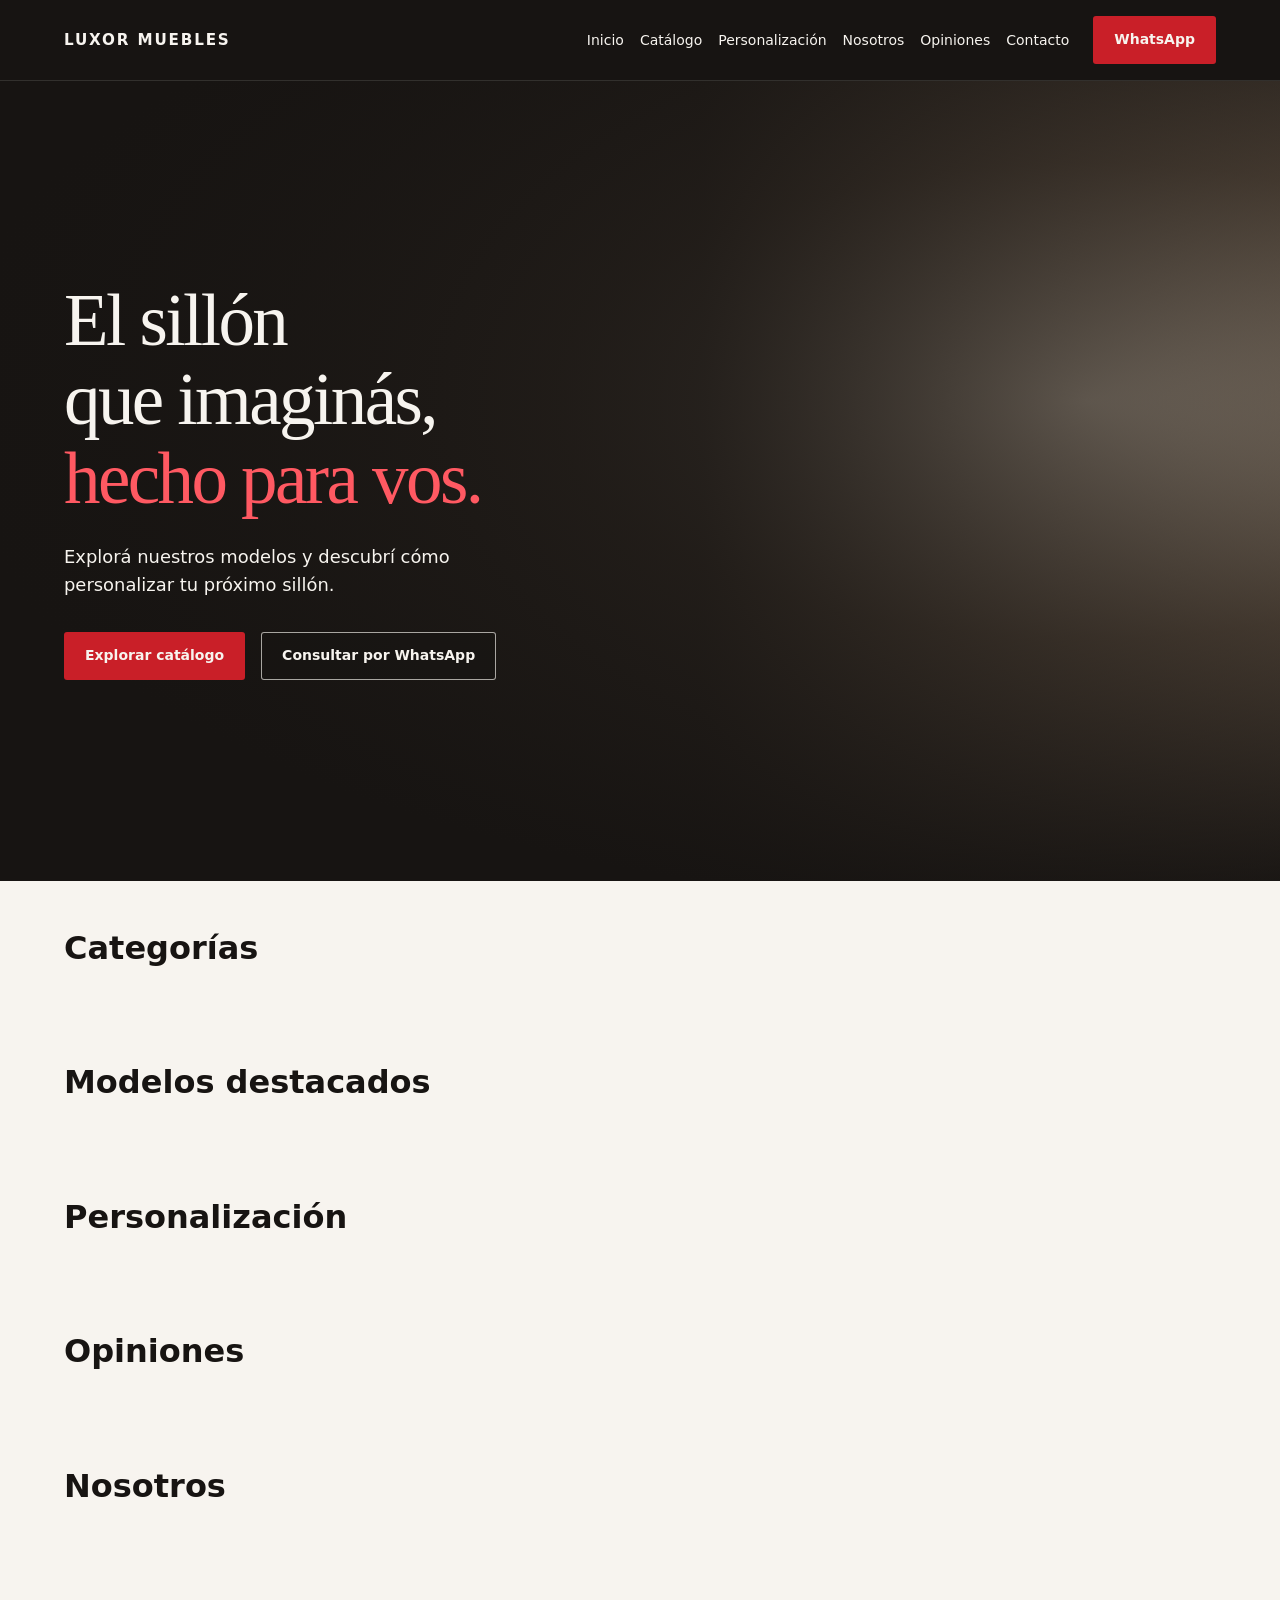
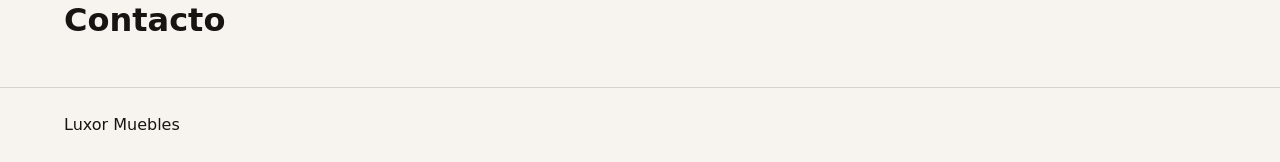
==== luxor-muebles/index.html @ e775e086 "Responsive y armado de hero" ====
<!doctype html>
<html lang="es-AR">
  <head>
    <meta charset="UTF-8">
    <meta name="viewport" content="width=device-width, initial-scale=1.0">
    <meta name="description" content="Luxor Muebles, negocio argentino de sillones personalizados.">
    <meta name="color-scheme" content="light">
    <title>Luxor Muebles | Sillones personalizados</title>
    <link rel="stylesheet" href="./css/styles.css">
    <script type="module" src="./js/main.js"></script>
  </head>
  <body>
    <a class="skip-link" href="#contenido">Saltar al contenido</a>
    <header class="site-header">
      <div class="container header-inner">
        <!-- Reemplazar este texto por el logo oficial cuando esté disponible. -->
        <a class="brand" href="#inicio">LUXOR MUEBLES</a>
        <button class="menu-toggle" type="button" aria-expanded="false" aria-controls="navegacion" aria-label="Abrir menú" hidden>
          <span class="menu-toggle-icon" aria-hidden="true"><span></span><span></span><span></span></span>
        </button>
        <nav id="navegacion" class="site-nav" aria-label="Navegación principal">
          <ul class="nav-list">
            <li><a href="#inicio">Inicio</a></li>
            <li><a href="#modelos">Catálogo</a></li>
            <li><a href="#personalizacion">Personalización</a></li>
            <li><a href="#nosotros">Nosotros</a></li>
            <li><a href="#opiniones">Opiniones</a></li>
            <li><a href="#contacto">Contacto</a></li>
          </ul>
          <a class="button header-whatsapp" href="#contacto">WhatsApp</a>
        </nav>
      </div>
    </header>
    <main id="contenido" tabindex="-1">
      <section id="inicio" class="hero" aria-labelledby="titulo-inicio">
        <!-- Fondo decorativo: al disponer de una foto aprobada, activar --hero-image en CSS. -->
        <div class="container hero-content">
          <h1 id="titulo-inicio">El sillón que imaginás, <span>hecho para vos.</span></h1>
          <p class="hero-description">Explorá nuestros modelos y descubrí cómo personalizar tu próximo sillón.</p>
          <div class="hero-actions">
            <a class="button button-primary" href="#modelos">Explorar catálogo</a>
            <a class="button button-secondary" href="#contacto">Consultar por WhatsApp</a>
          </div>
        </div>
      </section>
      <section id="categorias" class="container" aria-labelledby="titulo-categorias">
        <h2 id="titulo-categorias">Categorías</h2>
      </section>
      <section id="modelos" class="container" aria-labelledby="titulo-modelos">
        <h2 id="titulo-modelos">Modelos destacados</h2>
      </section>
      <section id="personalizacion" class="container" aria-labelledby="titulo-personalizacion">
        <h2 id="titulo-personalizacion">Personalización</h2>
      </section>
      <section id="opiniones" class="container" aria-labelledby="titulo-opiniones">
        <h2 id="titulo-opiniones">Opiniones</h2>
      </section>
      <section id="nosotros" class="container" aria-labelledby="titulo-nosotros">
        <h2 id="titulo-nosotros">Nosotros</h2>
      </section>
      <section id="contacto" class="container" aria-labelledby="titulo-contacto">
        <h2 id="titulo-contacto">Contacto</h2>
      </section>
    </main>
    <footer class="site-footer">
      <div class="container"><p>Luxor Muebles</p></div>
    </footer>
  </body>
</html>
---- luxor-muebles/css/styles.css ----
/* 1. Variables y base global */
:root {
  --color-charcoal: #171412;
  --color-warm-white: #f7f4ef;
  --color-accent: #c91f28;
  --color-beige: #d5c4af;
  --color-warm-gray: #aaa097;
  --color-accent-hover: #a81820;
  --color-accent-on-dark: #ff5962;
  --color-border: #d8d2ca;
  --font-body: system-ui, -apple-system, BlinkMacSystemFont, "Segoe UI", sans-serif;
  --font-heading: var(--font-body);
  --font-hero: Georgia, "Times New Roman", serif;
  --header-height: 5rem; /* JavaScript actualiza este valor con la altura real. */
  --hero-image: none;
  /* Foto pendiente: al agregar assets/images/hero-sillon.webp, sustituir
     none por url("../assets/images/hero-sillon.webp"). */
  --space-1: 0.5rem;
  --space-2: 1rem;
  --space-3: 1.5rem;
  --space-4: 2rem;
  --space-5: 3rem;
  --content-width: 72rem;
}

*,
*::before,
*::after {
  box-sizing: border-box;
}

body,
h1,
h2,
h3,
p,
ul,
ol {
  margin: 0;
}

body {
  min-width: 0;
  background: var(--color-warm-white);
  color: var(--color-charcoal);
  font-family: var(--font-body);
  line-height: 1.6;
  overflow-wrap: break-word;
}

img,
svg,
video {
  display: block;
  max-width: 100%;
  height: auto;
}

button,
input,
select,
textarea {
  font: inherit;
}

a {
  color: inherit;
  text-underline-offset: 0.2em;
}

a:hover {
  color: var(--color-accent);
}

:focus-visible {
  outline: 3px solid var(--color-accent);
  outline-offset: 4px;
}

h1,
h2,
h3 {
  font-family: var(--font-heading);
  line-height: 1.2;
}

h1 {
  font-size: clamp(2rem, 5vw, 3rem);
}

h2 {
  font-size: clamp(1.5rem, 3vw, 2rem);
}

.container {
  width: min(100% - var(--space-4), var(--content-width));
  margin-inline: auto;
}

/* 2. Secciones provisionales y accesibilidad */
main > section {
  padding-block: var(--space-4);
  scroll-margin-top: calc(var(--header-height) + var(--space-2));
}

main {
  scroll-margin-top: calc(var(--header-height) + var(--space-2));
}

.site-footer {
  padding-block: var(--space-3);
  border-top: 1px solid var(--color-border);
}

.skip-link {
  position: fixed;
  top: var(--space-2);
  left: var(--space-2);
  z-index: 30;
  padding: var(--space-1) var(--space-2);
  background: var(--color-warm-white);
  transform: translateY(-200%);
}

.skip-link:focus {
  transform: translateY(0);
}

@media (min-width: 48rem) {
  main > section {
    padding-block: var(--space-5);
  }
}

/* 3. Header y navegación: móvil primero */
[hidden] {
  display: none !important;
}

.site-header {
  position: relative;
  top: 0;
  z-index: 20;
  background: var(--color-charcoal);
  color: var(--color-warm-white);
  border-bottom: 1px solid rgb(247 244 239 / 12%);
  transition: box-shadow 180ms ease;
}

.site-header.menu-ready {
  position: sticky;
}

.site-header.is-scrolled {
  box-shadow: 0 8px 24px rgb(0 0 0 / 25%);
}

.header-inner {
  display: flex;
  flex-wrap: wrap;
  align-items: center;
  justify-content: space-between;
  gap: var(--space-2);
  padding-block: var(--space-2);
  /* La medida real incluye el borde del header: no reutilizarla aquí
     para evitar que cada medición aumente la altura de nuevo. */
  min-height: 5rem;
}

.brand {
  font-size: 0.95rem;
  font-weight: 700;
  letter-spacing: 0.12em;
  text-decoration: none;
}

.site-header a:hover {
  color: var(--color-beige);
}

.site-header :focus-visible,
.hero :focus-visible {
  outline-color: var(--color-warm-white);
}

.menu-toggle {
  flex-shrink: 0;
  display: grid;
  place-items: center;
  width: 48px;
  height: 48px;
  padding: 12px;
  background: transparent;
  color: inherit;
  border: 1px solid rgb(247 244 239 / 35%);
  border-radius: 3px;
  cursor: pointer;
}

.menu-toggle-icon {
  display: grid;
  gap: 5px;
  width: 22px;
}

.menu-toggle-icon span {
  height: 2px;
  background: currentColor;
  transition: transform 180ms ease, opacity 180ms ease;
}

.menu-toggle[aria-expanded="true"] .menu-toggle-icon span:first-child {
  transform: translateY(7px) rotate(45deg);
}

.menu-toggle[aria-expanded="true"] .menu-toggle-icon span:nth-child(2) {
  opacity: 0;
}

.menu-toggle[aria-expanded="true"] .menu-toggle-icon span:last-child {
  transform: translateY(-7px) rotate(-45deg);
}

.site-nav {
  width: 100%;
  padding-bottom: var(--space-2);
}

.nav-list {
  display: grid;
  list-style: none;
  padding: 0;
}

.nav-list a {
  display: block;
  padding: 12px 0;
  font-size: 0.875rem;
  text-decoration: none;
  transition: color 180ms ease;
}

.site-header.menu-ready .site-nav {
  position: absolute;
  top: 100%;
  left: 0;
  width: 100%;
  max-height: calc(100dvh - var(--header-height));
  overflow-y: auto;
  overscroll-behavior: contain;
  padding: var(--space-2);
  background: var(--color-charcoal);
  border-bottom: 1px solid rgb(247 244 239 / 20%);
  box-shadow: 0 16px 24px rgb(0 0 0 / 25%);
}

/* 4. Botones compartidos por header y hero */
.button {
  display: inline-flex;
  justify-content: center;
  align-items: center;
  min-height: 48px;
  padding: 12px 20px;
  border: 1px solid transparent;
  border-radius: 3px;
  font-size: 0.875rem;
  font-weight: 600;
  line-height: 1.4;
  text-align: center;
  text-decoration: none;
  transition: background-color 180ms ease, border-color 180ms ease, color 180ms ease;
}

.button-primary,
.header-whatsapp {
  background: var(--color-accent);
  color: var(--color-warm-white);
}

.button-primary:hover,
.site-header .header-whatsapp:hover {
  background: var(--color-accent-hover);
  color: var(--color-warm-white);
}

.button-secondary {
  background: rgb(23 20 18 / 45%);
  border-color: rgb(247 244 239 / 65%);
  color: var(--color-warm-white);
}

.button-secondary:hover {
  background: var(--color-warm-white);
  color: var(--color-charcoal);
}

.header-whatsapp {
  margin-top: var(--space-2);
}

/* 5. Hero: la primera capa oscura conserva legibilidad al activar la foto */
main > .hero {
  display: flex;
  align-items: center;
  min-height: 0;
  padding-block: var(--space-5);
  background-color: var(--color-charcoal);
  background-image:
    linear-gradient(90deg, rgb(23 20 18 / 98%) 0%, rgb(23 20 18 / 88%) 55%, rgb(23 20 18 / 50%) 100%),
    var(--hero-image),
    radial-gradient(ellipse at 85% 40%, var(--color-beige) 0%, #6d5c4b 35%, var(--color-charcoal) 75%);
  background-size: cover;
  background-position: center;
  color: var(--color-warm-white);
}

.hero-content {
  animation: hero-appear 600ms ease-out both;
}

.hero h1 {
  max-width: 13ch;
  font-family: var(--font-hero);
  font-weight: 400;
  font-size: clamp(2.65rem, 5.7vw, 5.2rem);
  line-height: 1.08;
  letter-spacing: -0.035em;
  text-wrap: balance;
}

.hero h1 span {
  display: block;
  /* Variante roja más luminosa para el contraste del texto sobre carbón. */
  color: var(--color-accent-on-dark);
}

.hero-description {
  max-width: 43ch;
  margin-top: var(--space-3);
  font-size: clamp(1rem, 1.4vw, 1.125rem);
  color: var(--color-warm-white);
}

.hero-actions {
  display: flex;
  flex-direction: column;
  align-items: stretch;
  gap: var(--space-2);
  margin-top: var(--space-4);
  max-width: 32rem;
}

@keyframes hero-appear {
  from { opacity: 0; transform: translateY(12px); }
  to { opacity: 1; transform: translateY(0); }
}

/* 6. Adaptaciones de header y hero */
@media (min-width: 40rem) {
  main > .hero {
    min-height: min(50rem, calc(100svh - var(--header-height)));
    padding-block: clamp(4rem, 10vw, 8rem);
  }

  .hero-actions {
    flex-direction: row;
    flex-wrap: wrap;
  }
}

@media (min-width: 64rem) {
  .header-inner {
    flex-wrap: nowrap;
    gap: var(--space-3);
  }

  .menu-toggle {
    display: none;
  }

  .site-nav,
  .site-header.menu-ready .site-nav {
    position: static;
    display: flex;
    align-items: center;
    justify-content: flex-end;
    flex: 1;
    flex-wrap: wrap;
    min-width: 0;
    gap: var(--space-3);
    width: auto;
    max-height: none;
    padding: 0;
    overflow: visible;
    border: 0;
    box-shadow: none;
  }

  .nav-list {
    display: flex;
    flex-wrap: wrap;
    gap: var(--space-2);
  }

  .nav-list a {
    white-space: nowrap;
  }

  .header-whatsapp {
    margin: 0;
  }
}

/* 7. Preferencia de movimiento reducido */
@media (prefers-reduced-motion: reduce) {
  *,
  *::before,
  *::after {
    animation: none !important;
    transition: none !important;
    scroll-behavior: auto !important;
  }
}
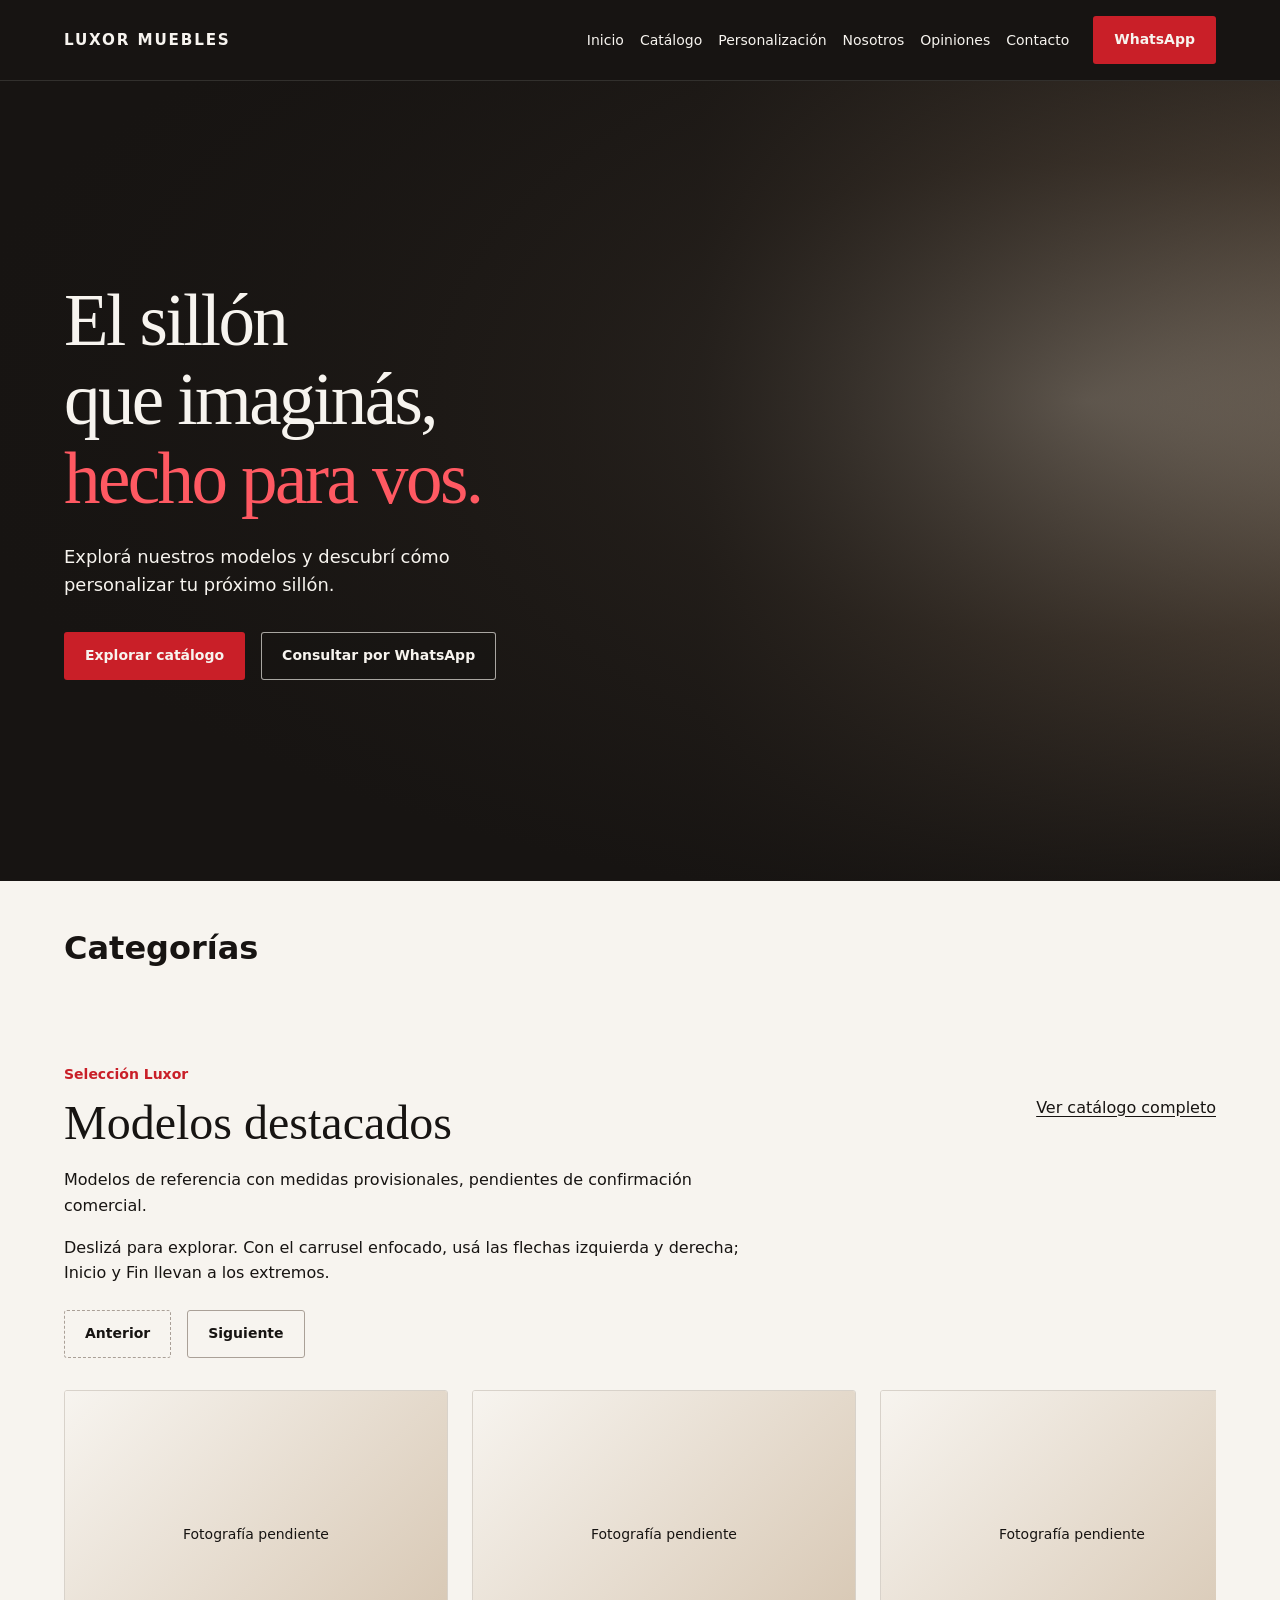
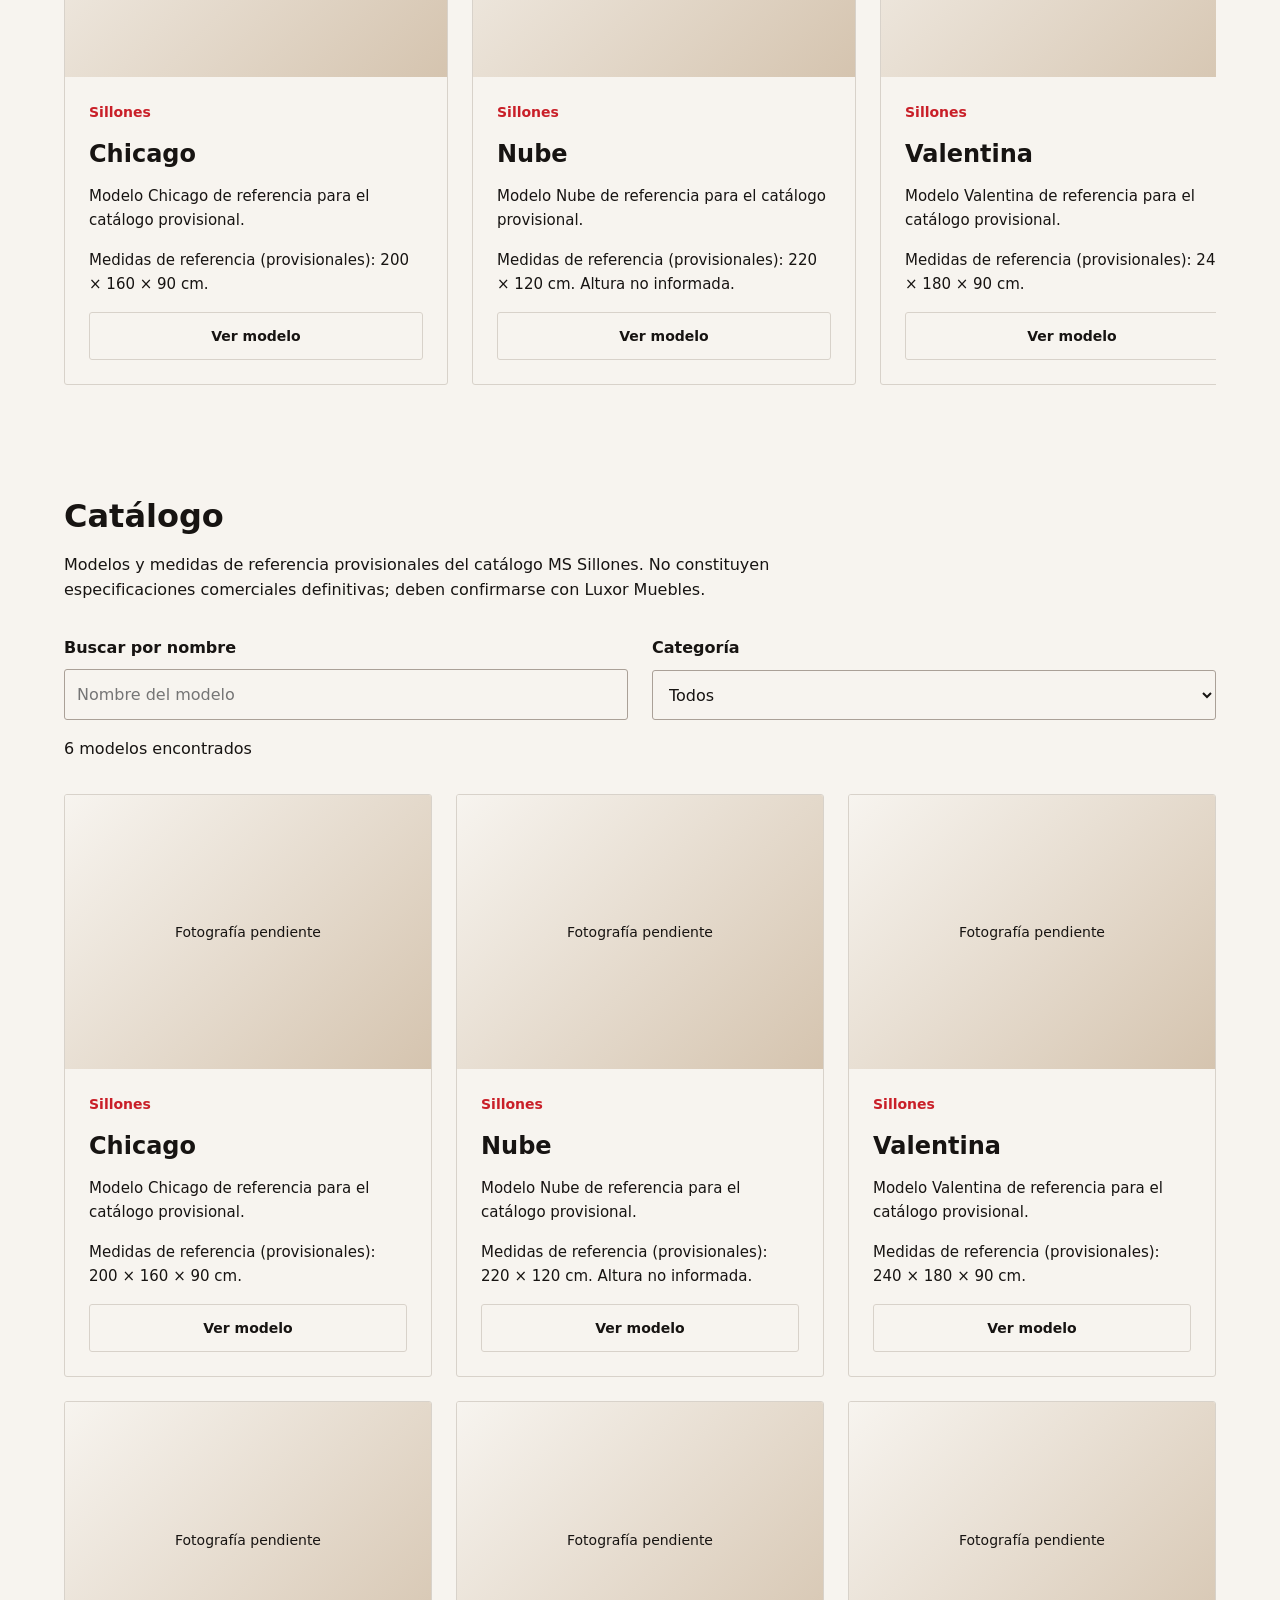
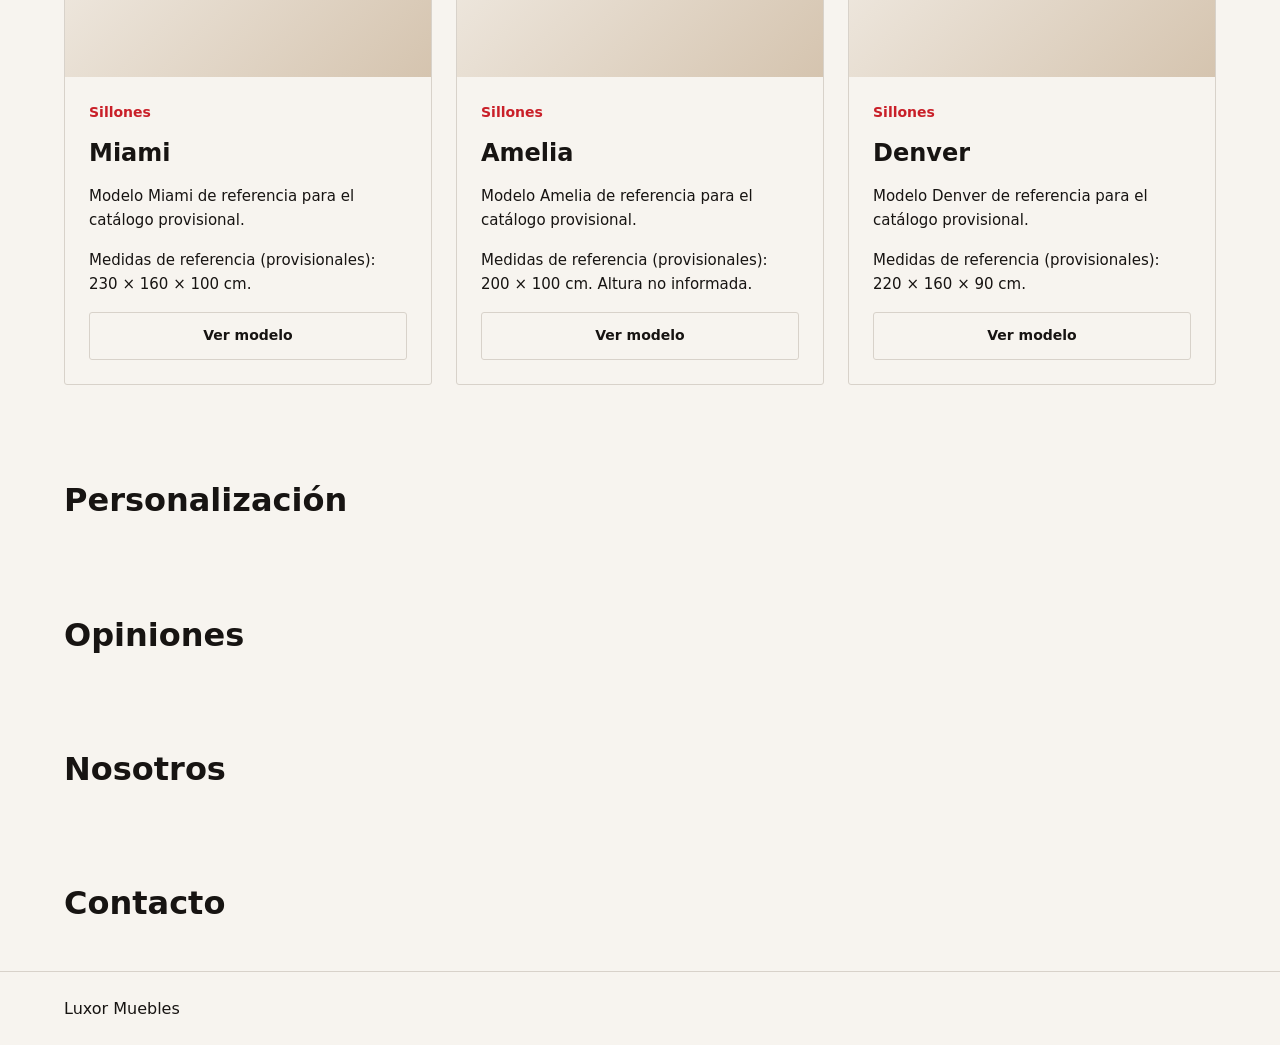
==== commit 0fd4bc61: "agrego de tarjetas,enlace a contacto y armado de consulta" ====
--- a/luxor-muebles/index.html
+++ b/luxor-muebles/index.html
@@ -27,7 +27,7 @@
             <li><a href="#opiniones">Opiniones</a></li>
             <li><a href="#contacto">Contacto</a></li>
           </ul>
-          <a class="button header-whatsapp" href="#contacto">WhatsApp</a>
+          <a class="button header-whatsapp" data-whatsapp target="_blank" rel="noopener noreferrer" aria-label="Consultar por WhatsApp (abre en otra pestaña)" hidden>WhatsApp</a>
         </nav>
       </div>
     </header>
@@ -39,15 +39,48 @@
           <p class="hero-description">Explorá nuestros modelos y descubrí cómo personalizar tu próximo sillón.</p>
           <div class="hero-actions">
             <a class="button button-primary" href="#modelos">Explorar catálogo</a>
-            <a class="button button-secondary" href="#contacto">Consultar por WhatsApp</a>
+            <a class="button button-secondary" data-whatsapp target="_blank" rel="noopener noreferrer" aria-label="Consultar por WhatsApp (abre en otra pestaña)" hidden>Consultar por WhatsApp</a>
           </div>
         </div>
       </section>
       <section id="categorias" class="container" aria-labelledby="titulo-categorias">
         <h2 id="titulo-categorias">Categorías</h2>
       </section>
+      <section id="destacados" class="container featured" aria-labelledby="titulo-destacados">
+        <div class="featured-heading">
+          <div>
+            <p class="product-category">Selección Luxor</p>
+            <h2 id="titulo-destacados">Modelos destacados</h2>
+          </div>
+          <a href="#modelos">Ver catálogo completo</a>
+        </div>
+        <p class="catalogue-note">Modelos de referencia con medidas provisionales, pendientes de confirmación comercial.</p>
+        <p id="destacados-ayuda" class="catalogue-note">Deslizá para explorar. Con el carrusel enfocado, usá las flechas izquierda y derecha; Inicio y Fin llevan a los extremos.</p>
+        <div id="controles-destacados" class="carousel-controls" hidden>
+          <button id="destacados-anterior" class="button carousel-button" type="button" aria-label="Ver destacados anteriores" aria-controls="lista-destacados">Anterior</button>
+          <button id="destacados-siguiente" class="button carousel-button" type="button" aria-label="Ver destacados siguientes" aria-controls="lista-destacados">Siguiente</button>
+        </div>
+        <ul id="lista-destacados" class="featured-track" aria-label="Modelos destacados" aria-describedby="destacados-ayuda" tabindex="0"></ul>
+        <noscript><p>Activá JavaScript para visualizar los modelos destacados.</p></noscript>
+      </section>
       <section id="modelos" class="container" aria-labelledby="titulo-modelos">
-        <h2 id="titulo-modelos">Modelos destacados</h2>
+        <h2 id="titulo-modelos">Catálogo</h2>
+        <p id="catalogo-nota" class="catalogue-note">Modelos y medidas de referencia provisionales del catálogo MS Sillones. No constituyen especificaciones comerciales definitivas; deben confirmarse con Luxor Muebles.</p>
+        <div id="catalogo-controles" class="catalogue-controls" hidden>
+          <div class="catalogue-field">
+            <label for="buscar-productos">Buscar por nombre</label>
+            <input id="buscar-productos" type="search" placeholder="Nombre del modelo" aria-controls="lista-productos">
+          </div>
+          <div class="catalogue-field">
+            <label for="categoria-productos">Categoría</label>
+            <select id="categoria-productos" aria-controls="lista-productos"><option value="">Todos</option></select>
+          </div>
+        </div>
+        <p id="catalogo-cantidad" class="catalogue-note" hidden></p>
+        <p id="catalogo-anuncio" class="visually-hidden" role="status" aria-live="polite" aria-atomic="true"></p>
+        <ul id="lista-productos" class="product-grid" aria-label="Catálogo de modelos" aria-describedby="catalogo-nota"></ul>
+        <p id="catalogo-vacio" class="catalogue-note" hidden>No encontramos modelos con esa búsqueda y categoría. Probá otro nombre o seleccioná Todos.</p>
+        <noscript><p>Para visualizar los modelos, activá JavaScript. Podés consultar desde la sección <a href="#contacto">Contacto</a>.</p></noscript>
       </section>
       <section id="personalizacion" class="container" aria-labelledby="titulo-personalizacion">
         <h2 id="titulo-personalizacion">Personalización</h2>
--- a/luxor-muebles/css/styles.css
+++ b/luxor-muebles/css/styles.css
@@ -411,7 +411,391 @@
   }
 }
 
-/* 7. Preferencia de movimiento reducido */
+/* 7. Catálogo provisional */
+.catalogue-note {
+  max-width: 70ch;
+  margin-top: var(--space-2);
+}
+
+.product-grid {
+  display: grid;
+  grid-template-columns: minmax(0, 1fr);
+  gap: var(--space-3);
+  margin-top: var(--space-4);
+  padding: 0;
+  list-style: none;
+}
+
+.product-grid > li {
+  min-width: 0;
+}
+
+.product-card {
+  height: 100%;
+  display: flex;
+  flex-direction: column;
+  border: 1px solid var(--color-border);
+  border-radius: 3px;
+  overflow: hidden;
+  transition: border-color 180ms ease;
+}
+
+.product-card:hover {
+  border-color: var(--color-warm-gray);
+}
+
+.product-placeholder {
+  display: grid;
+  place-items: center;
+  aspect-ratio: 4 / 3;
+  padding: var(--space-2);
+  background: linear-gradient(135deg, var(--color-warm-white), var(--color-beige));
+  color: var(--color-charcoal);
+  font-size: 0.875rem;
+  text-align: center;
+}
+
+.product-content {
+  display: flex;
+  flex: 1;
+  flex-direction: column;
+  align-items: flex-start;
+  gap: var(--space-2);
+  padding: var(--space-3);
+}
+
+.product-category {
+  color: var(--color-accent);
+  font-size: 0.875rem;
+  font-weight: 600;
+}
+
+.product-content h3 {
+  font-size: clamp(1.25rem, 2vw, 1.5rem);
+}
+
+.product-description,
+.product-measurements {
+  font-size: 0.9375rem;
+}
+
+.product-action {
+  width: 100%;
+  margin-top: auto;
+  color: var(--color-charcoal);
+  background: transparent;
+  border-color: var(--color-border);
+}
+
+.product-action:hover {
+  background: var(--color-charcoal);
+  color: var(--color-warm-white);
+}
+
+@media (min-width: 48rem) {
+  .product-grid {
+    grid-template-columns: repeat(2, minmax(0, 1fr));
+  }
+}
+
+@media (min-width: 64rem) {
+  .product-grid {
+    grid-template-columns: repeat(3, minmax(0, 1fr));
+  }
+}
+
+/* 8. Exploración del catálogo y selección editorial */
+.visually-hidden {
+  position: absolute;
+  width: 1px;
+  height: 1px;
+  padding: 0;
+  margin: -1px;
+  overflow: hidden;
+  clip-path: inset(50%);
+  white-space: nowrap;
+  border: 0;
+}
+
+.catalogue-controls {
+  display: flex;
+  flex-wrap: wrap;
+  gap: var(--space-3);
+  margin-top: var(--space-4);
+}
+
+.catalogue-field {
+  display: grid;
+  gap: var(--space-1);
+  flex: 1 1 16rem;
+  min-width: 0;
+}
+
+.catalogue-field label {
+  font-weight: 600;
+}
+
+.catalogue-field input,
+.catalogue-field select {
+  width: 100%;
+  min-width: 0;
+  min-height: 48px;
+  padding: 12px;
+  color: var(--color-charcoal);
+  background: var(--color-warm-white);
+  border: 1px solid var(--color-warm-gray);
+  border-radius: 3px;
+}
+
+.featured-heading {
+  display: flex;
+  flex-wrap: wrap;
+  justify-content: space-between;
+  align-items: center;
+  gap: var(--space-2);
+}
+
+.featured-heading h2 {
+  margin-top: var(--space-1);
+  font-family: var(--font-hero);
+  font-weight: 400;
+  font-size: clamp(2rem, 4vw, 3rem);
+}
+
+.featured-heading > a {
+  display: inline-flex;
+  align-items: center;
+  min-height: 48px;
+}
+
+.carousel-controls {
+  display: flex;
+  flex-wrap: wrap;
+  gap: var(--space-2);
+  margin-top: var(--space-3);
+}
+
+.carousel-button {
+  color: var(--color-charcoal);
+  background: var(--color-warm-white);
+  border-color: var(--color-warm-gray);
+  cursor: pointer;
+}
+
+.carousel-button:hover:not([aria-disabled="true"]) {
+  color: var(--color-warm-white);
+  background: var(--color-charcoal);
+}
+
+.carousel-button[aria-disabled="true"] {
+  border-style: dashed;
+  cursor: not-allowed;
+}
+
+.featured-track {
+  display: grid;
+  grid-auto-flow: column;
+  grid-auto-columns: min(85%, 24rem);
+  gap: var(--space-3);
+  margin-top: var(--space-3);
+  padding: var(--space-1) 0 var(--space-2);
+  list-style: none;
+  overflow-x: auto;
+  overscroll-behavior-x: contain;
+  scroll-snap-type: x mandatory;
+}
+
+.featured-track > li {
+  min-width: 0;
+  scroll-snap-align: start;
+}
+
+/* 9. Ficha reutilizable de producto */
+.product-page {
+  padding-block: var(--space-5);
+}
+
+.product-page > h1 {
+  font-family: var(--font-hero);
+  font-weight: 400;
+  margin-bottom: var(--space-4);
+}
+
+.product-detail-layout {
+  display: grid;
+  gap: var(--space-4);
+}
+
+.product-gallery,
+.product-detail-info {
+  min-width: 0;
+}
+
+.product-detail-info {
+  display: flex;
+  flex-direction: column;
+  align-items: flex-start;
+  gap: var(--space-3);
+}
+
+.gallery-main > img {
+  width: 100%;
+  aspect-ratio: 4 / 3;
+  object-fit: contain;
+  background: var(--color-beige);
+}
+
+.gallery-thumbnails {
+  display: flex;
+  flex-wrap: wrap;
+  gap: var(--space-2);
+  margin-top: var(--space-2);
+}
+
+.gallery-thumbnail {
+  width: 5rem;
+  min-height: 48px;
+  padding: 4px;
+  border: 2px solid var(--color-border);
+  background: var(--color-warm-white);
+  color: var(--color-charcoal);
+  cursor: pointer;
+}
+
+.gallery-thumbnail[aria-pressed="true"] {
+  border-color: var(--color-accent);
+}
+
+.product-detail-section {
+  padding-block: var(--space-4);
+  scroll-margin-top: var(--space-2);
+}
+
+.detail-contact,
+.detail-back {
+  margin-top: var(--space-3);
+}
+
+.detail-back {
+  display: inline-flex;
+  align-items: center;
+  min-height: 48px;
+}
+
+@media (min-width: 64rem) {
+  .product-detail-layout {
+    grid-template-columns: minmax(0, 1.2fr) minmax(0, 1fr);
+  }
+}
+
+/* 10. Preferencias para consulta */
+.preferences-form,
+.preferences-controls {
+  display: grid;
+  gap: var(--space-3);
+}
+
+.preferences-form {
+  margin-top: var(--space-3);
+  justify-items: start;
+}
+
+.preferences-controls {
+  width: 100%;
+}
+
+.preferences-controls fieldset {
+  min-width: 0;
+  margin: 0;
+  padding: var(--space-2);
+  border: 1px solid var(--color-border);
+}
+
+.preferences-controls legend {
+  padding-inline: var(--space-1);
+  font-weight: 600;
+}
+
+.preference-option {
+  display: flex;
+  align-items: center;
+  gap: var(--space-1);
+  min-height: 48px;
+  margin-block: var(--space-1);
+  padding: var(--space-1);
+  border: 1px solid var(--color-border);
+  cursor: pointer;
+}
+
+.preference-option input {
+  flex-shrink: 0;
+  width: 20px;
+  height: 20px;
+  accent-color: var(--color-accent);
+}
+
+.preference-option:has(input:checked) {
+  border-color: var(--color-charcoal);
+  border-width: 2px;
+  font-weight: 600;
+}
+
+.selection-summary {
+  padding: var(--space-3);
+  margin-top: var(--space-3);
+  border: 1px solid var(--color-border);
+  background: linear-gradient(135deg, var(--color-warm-white), var(--color-beige));
+}
+
+.selection-summary dl {
+  display: grid;
+  gap: var(--space-1) var(--space-2);
+  margin-bottom: 0;
+}
+
+.selection-summary dt {
+  font-weight: 600;
+}
+
+.selection-summary dd {
+  margin: 0 0 var(--space-1);
+}
+
+.query-label {
+  display: block;
+  margin-top: var(--space-3);
+  font-weight: 600;
+}
+
+.query-text {
+  display: block;
+  width: 100%;
+  min-height: 12rem;
+  padding: var(--space-2);
+  margin-block: var(--space-1) var(--space-2);
+  border: 1px solid var(--color-warm-gray);
+  color: var(--color-charcoal);
+  background: var(--color-warm-white);
+  resize: vertical;
+}
+
+@media (min-width: 64rem) {
+  .preferences-controls {
+    grid-template-columns: repeat(3, minmax(0, 1fr));
+  }
+
+  .selection-summary dl {
+    grid-template-columns: max-content minmax(0, 1fr);
+  }
+}
+
+.query-actions {
+  display: flex;
+  flex-wrap: wrap;
+  gap: var(--space-2);
+}
+
+/* 11. Preferencia de movimiento reducido */
 @media (prefers-reduced-motion: reduce) {
   *,
   *::before,
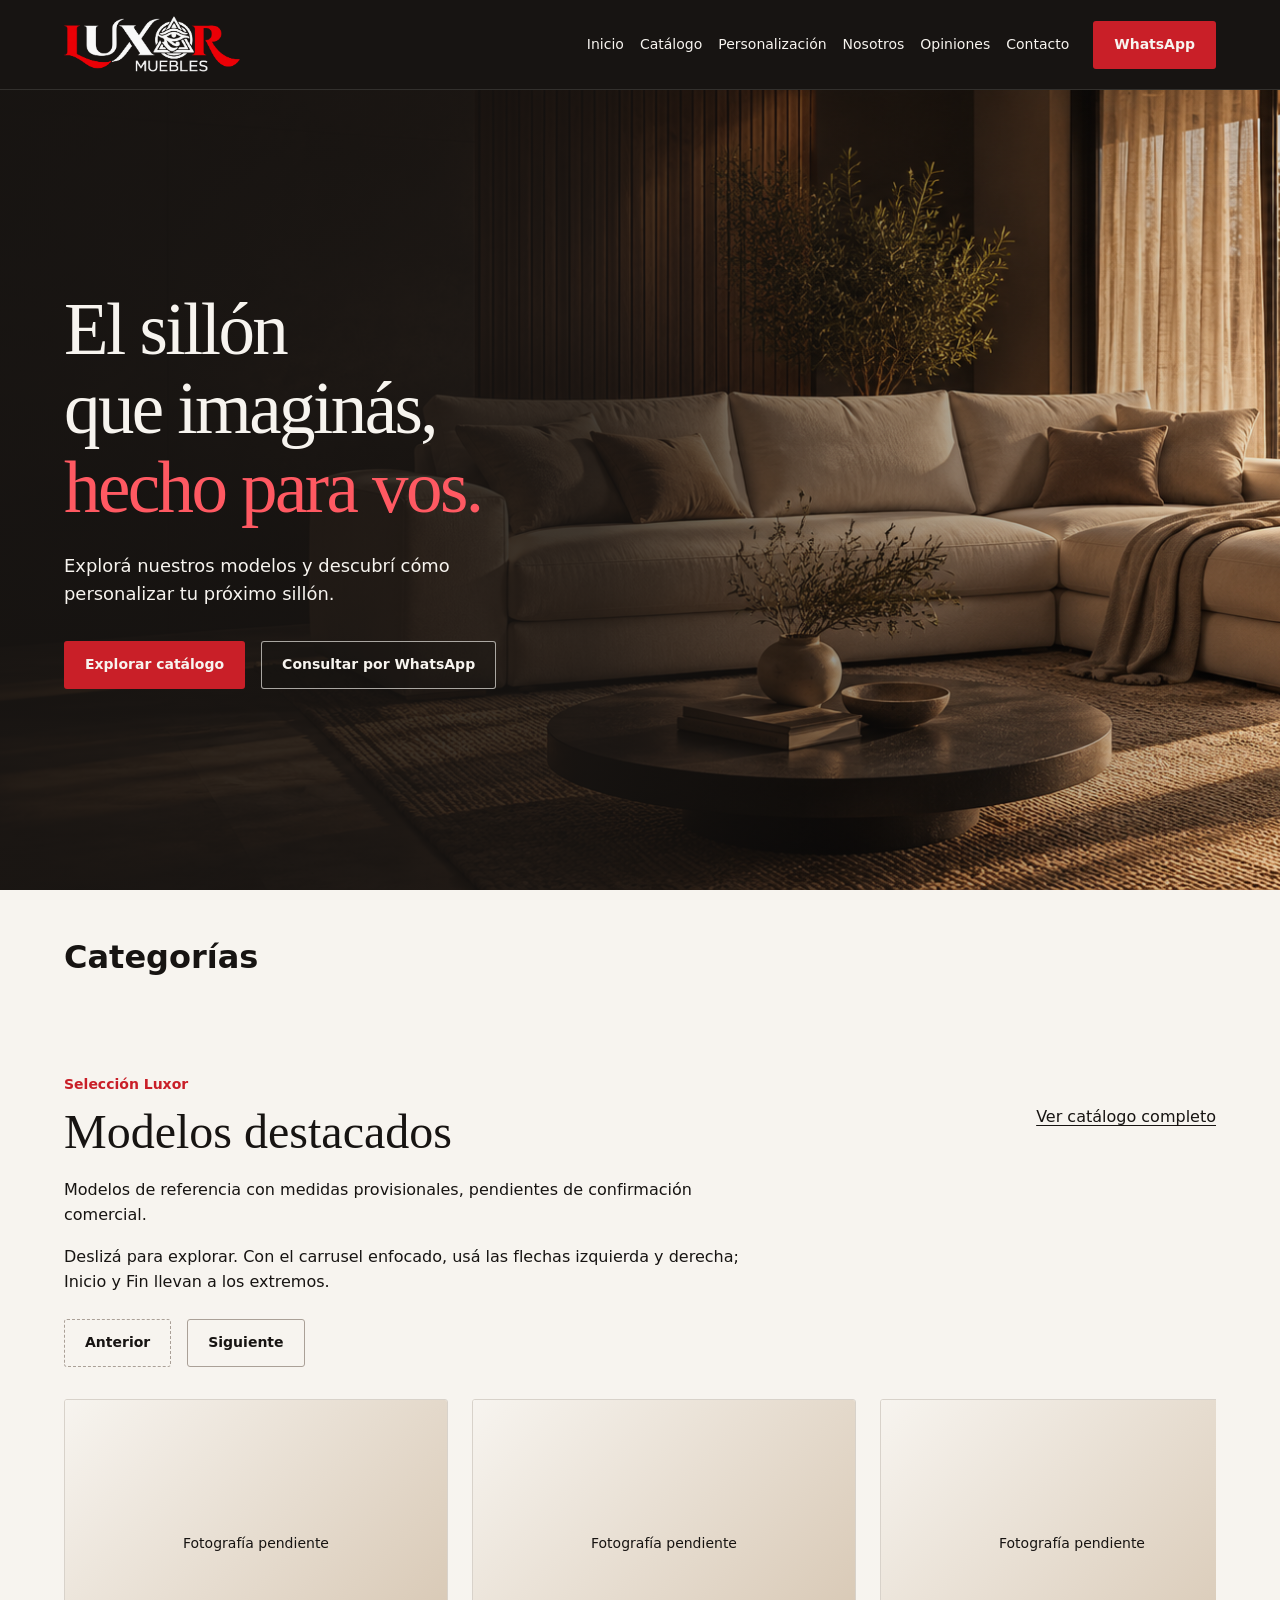
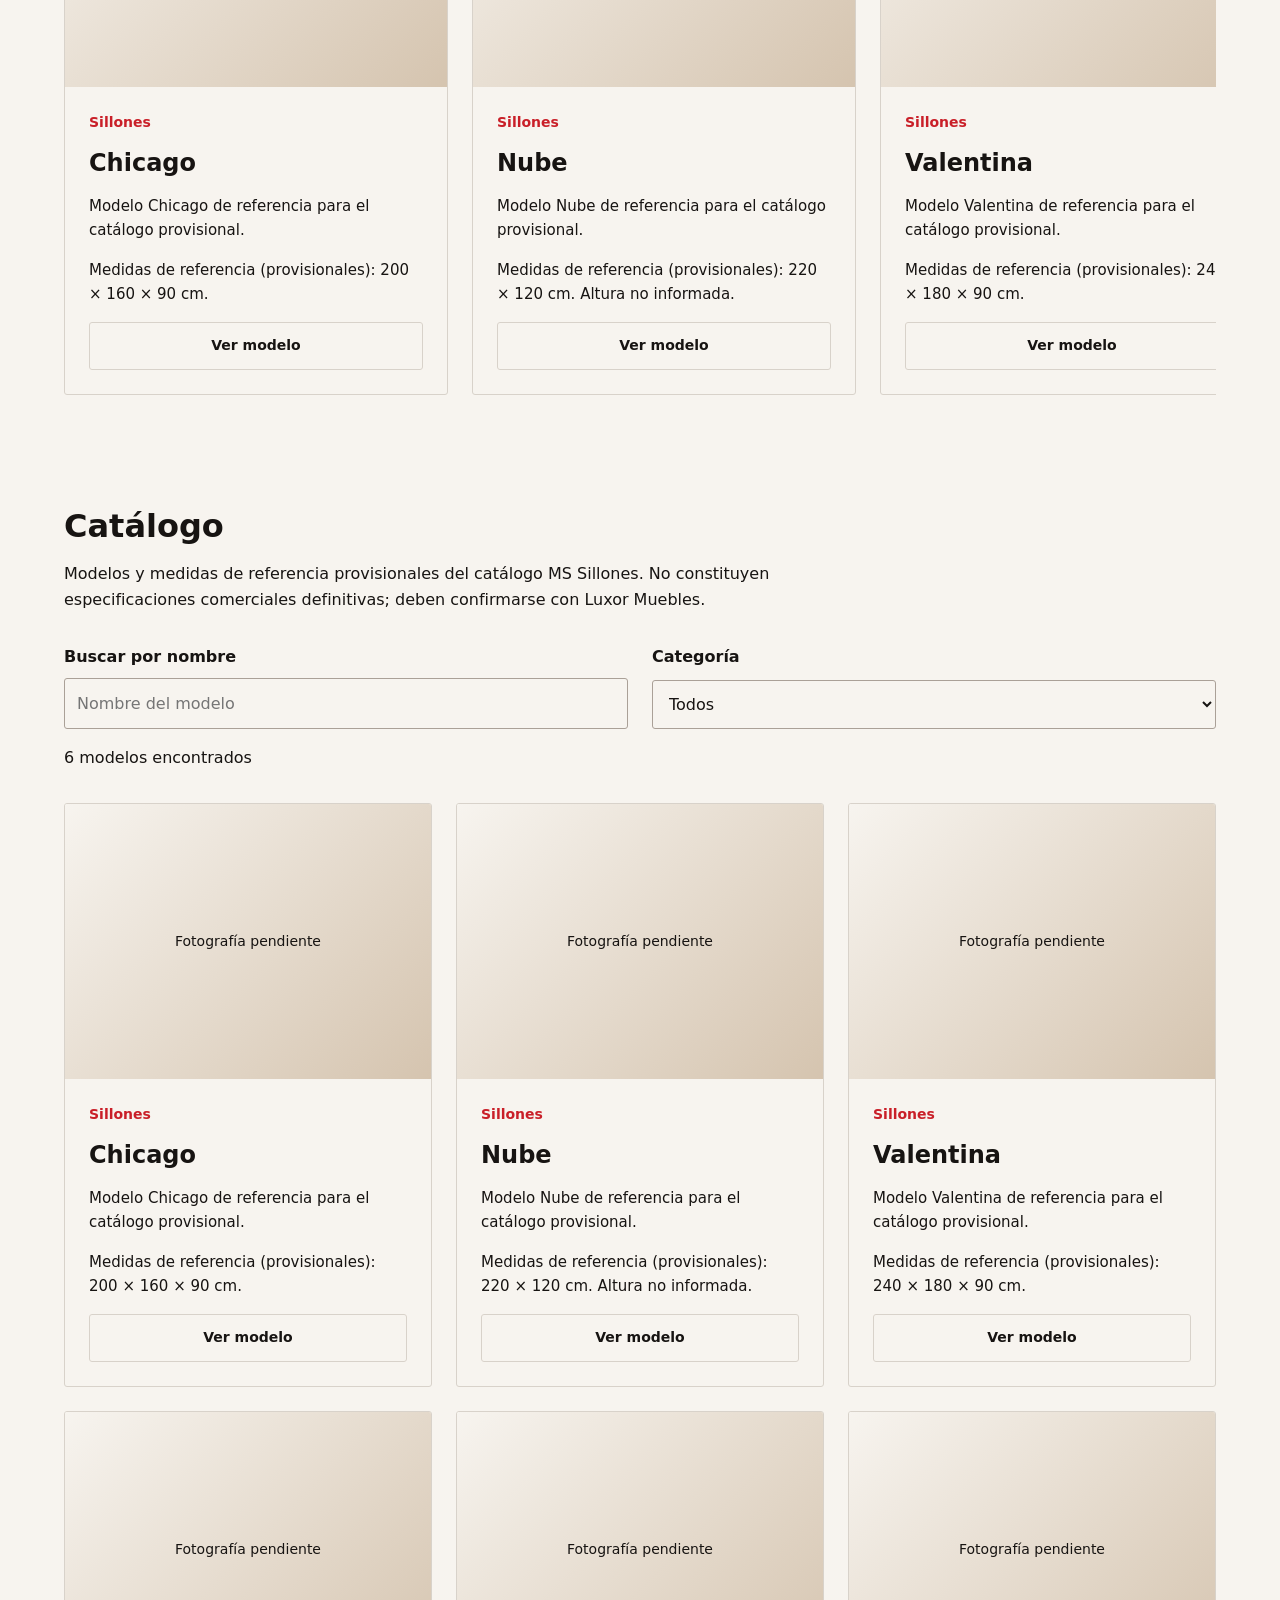
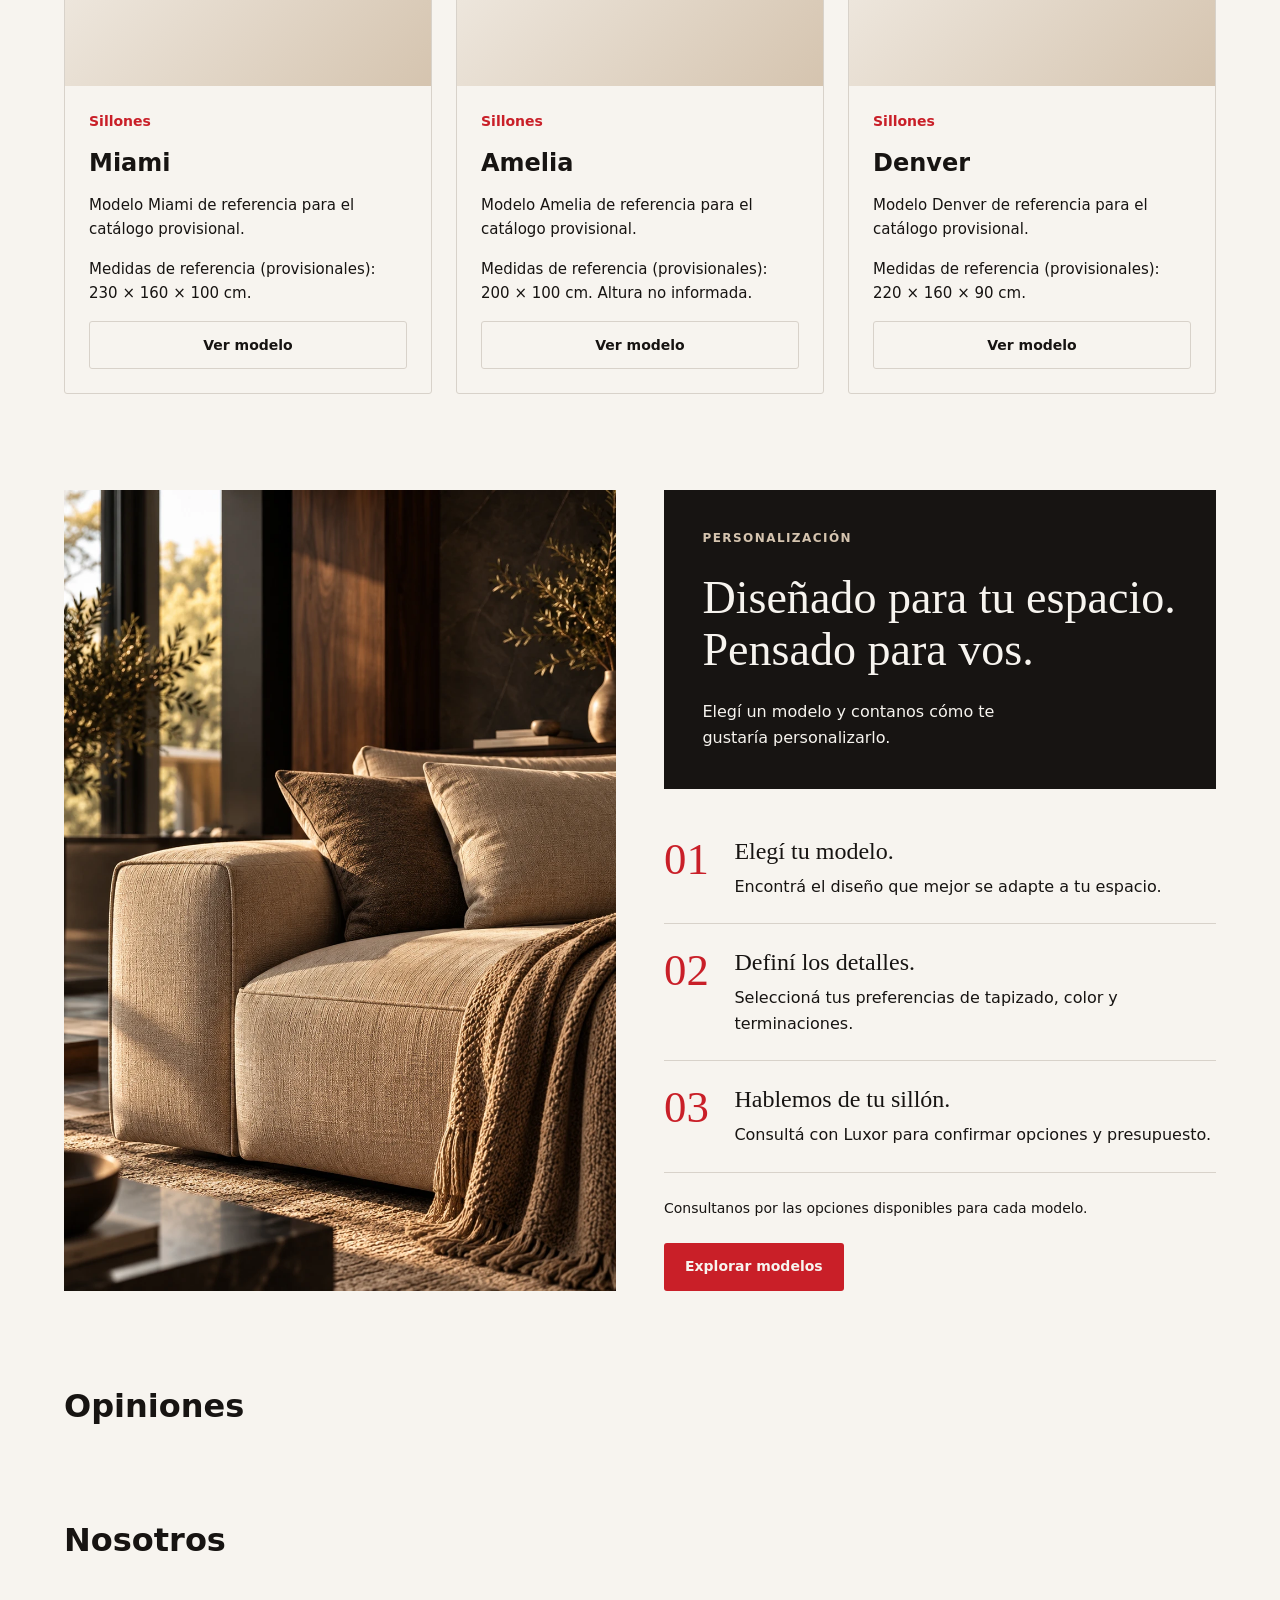
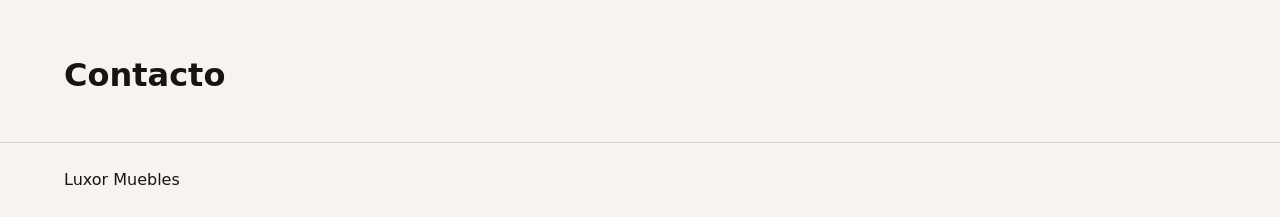
==== commit 62cc3535: "armado de sección de personalización" ====
--- a/luxor-muebles/index.html
+++ b/luxor-muebles/index.html
@@ -13,8 +13,7 @@
     <a class="skip-link" href="#contenido">Saltar al contenido</a>
     <header class="site-header">
       <div class="container header-inner">
-        <!-- Reemplazar este texto por el logo oficial cuando esté disponible. -->
-        <a class="brand" href="#inicio">LUXOR MUEBLES</a>
+        <a class="brand" href="#inicio"><img class="brand-logo" src="./assets/images/luxor-logo-fondo-oscuro.png" alt="Luxor Muebles" width="2118" height="689"></a>
         <button class="menu-toggle" type="button" aria-expanded="false" aria-controls="navegacion" aria-label="Abrir menú" hidden>
           <span class="menu-toggle-icon" aria-hidden="true"><span></span><span></span><span></span></span>
         </button>
@@ -33,7 +32,7 @@
     </header>
     <main id="contenido" tabindex="-1">
       <section id="inicio" class="hero" aria-labelledby="titulo-inicio">
-        <!-- Fondo decorativo: al disponer de una foto aprobada, activar --hero-image en CSS. -->
+        <!-- Ambientación ilustrativa generada con IA; no representa un modelo comercial específico. -->
         <div class="container hero-content">
           <h1 id="titulo-inicio">El sillón que imaginás, <span>hecho para vos.</span></h1>
           <p class="hero-description">Explorá nuestros modelos y descubrí cómo personalizar tu próximo sillón.</p>
@@ -82,8 +81,35 @@
         <p id="catalogo-vacio" class="catalogue-note" hidden>No encontramos modelos con esa búsqueda y categoría. Probá otro nombre o seleccioná Todos.</p>
         <noscript><p>Para visualizar los modelos, activá JavaScript. Podés consultar desde la sección <a href="#contacto">Contacto</a>.</p></noscript>
       </section>
-      <section id="personalizacion" class="container" aria-labelledby="titulo-personalizacion">
-        <h2 id="titulo-personalizacion">Personalización</h2>
+      <section id="personalizacion" class="container personalization-editorial" aria-labelledby="titulo-personalizacion">
+        <div class="personalization-intro">
+          <div class="personalization-heading">
+          <p class="personalization-label">PERSONALIZACIÓN</p>
+          <h2 id="titulo-personalizacion">Diseñado para tu espacio. Pensado para vos.</h2>
+          <p class="personalization-description">Elegí un modelo y contanos cómo te gustaría personalizarlo.</p>
+          </div>
+          <div class="personalization-visual">
+            <img src="./assets/images/marca/personalizacion-editorial.webp" alt="Detalle ilustrativo de un sillón beige con tapizado texturado en un ambiente cálido" width="1086" height="1448" loading="lazy" decoding="async">
+          </div>
+        </div>
+        <div class="personalization-copy">
+          <ol class="personalization-steps">
+            <li>
+              <span class="personalization-number" aria-hidden="true">01</span>
+              <div><h3>Elegí tu modelo.</h3><p>Encontrá el diseño que mejor se adapte a tu espacio.</p></div>
+            </li>
+            <li>
+              <span class="personalization-number" aria-hidden="true">02</span>
+              <div><h3>Definí los detalles.</h3><p>Seleccioná tus preferencias de tapizado, color y terminaciones.</p></div>
+            </li>
+            <li>
+              <span class="personalization-number" aria-hidden="true">03</span>
+              <div><h3>Hablemos de tu sillón.</h3><p>Consultá con Luxor para confirmar opciones y presupuesto.</p></div>
+            </li>
+          </ol>
+          <p class="personalization-note">Consultanos por las opciones disponibles para cada modelo.</p>
+          <a class="button button-primary" href="#modelos">Explorar modelos</a>
+        </div>
       </section>
       <section id="opiniones" class="container" aria-labelledby="titulo-opiniones">
         <h2 id="titulo-opiniones">Opiniones</h2>
--- a/luxor-muebles/css/styles.css
+++ b/luxor-muebles/css/styles.css
@@ -12,9 +12,8 @@
   --font-heading: var(--font-body);
   --font-hero: Georgia, "Times New Roman", serif;
   --header-height: 5rem; /* JavaScript actualiza este valor con la altura real. */
-  --hero-image: none;
-  /* Foto pendiente: al agregar assets/images/hero-sillon.webp, sustituir
-     none por url("../assets/images/hero-sillon.webp"). */
+  /* Ambientación editorial generada con IA, exclusiva del hero. */
+  --hero-image: url("../assets/images/hero/hero-luxor-original.png");
   --space-1: 0.5rem;
   --space-2: 1rem;
   --space-3: 1.5rem;
@@ -168,10 +167,18 @@
 }
 
 .brand {
-  font-size: 0.95rem;
-  font-weight: 700;
-  letter-spacing: 0.12em;
+  display: inline-flex;
+  align-items: center;
+  flex-shrink: 0;
+  max-width: 100%;
+  min-height: 48px;
   text-decoration: none;
+}
+
+.brand-logo {
+  width: 152px;
+  max-width: 100%;
+  height: auto;
 }
 
 .site-header a:hover {
@@ -298,19 +305,21 @@
   margin-top: var(--space-2);
 }
 
-/* 5. Hero: la primera capa oscura conserva legibilidad al activar la foto */
+/* 5. Hero editorial: texto sobre carbón y ambientación inferior en móvil */
 main > .hero {
   display: flex;
   align-items: center;
   min-height: 0;
   padding-block: var(--space-5);
+  padding-bottom: calc(var(--space-5) + 12rem);
   background-color: var(--color-charcoal);
   background-image:
-    linear-gradient(90deg, rgb(23 20 18 / 98%) 0%, rgb(23 20 18 / 88%) 55%, rgb(23 20 18 / 50%) 100%),
+    linear-gradient(180deg, var(--color-charcoal) 0%, var(--color-charcoal) calc(100% - 12rem), rgb(23 20 18 / 15%) 100%),
     var(--hero-image),
     radial-gradient(ellipse at 85% 40%, var(--color-beige) 0%, #6d5c4b 35%, var(--color-charcoal) 75%);
-  background-size: cover;
-  background-position: center;
+  background-size: cover, auto 12rem, cover;
+  background-position: center, 75% bottom, center;
+  background-repeat: no-repeat;
   color: var(--color-warm-white);
 }
 
@@ -360,6 +369,12 @@
   main > .hero {
     min-height: min(50rem, calc(100svh - var(--header-height)));
     padding-block: clamp(4rem, 10vw, 8rem);
+    background-image:
+      linear-gradient(90deg, rgb(23 20 18 / 92%) 0%, rgb(23 20 18 / 82%) 46%, rgb(23 20 18 / 45%) 65%, rgb(23 20 18 / 8%) 100%),
+      var(--hero-image),
+      radial-gradient(ellipse at 85% 40%, var(--color-beige) 0%, #6d5c4b 35%, var(--color-charcoal) 75%);
+    background-size: cover;
+    background-position: center, 65% center, center;
   }
 
   .hero-actions {
@@ -369,6 +384,10 @@
 }
 
 @media (min-width: 64rem) {
+  .brand-logo {
+    width: 176px;
+  }
+
   .header-inner {
     flex-wrap: nowrap;
     gap: var(--space-3);
@@ -455,6 +474,26 @@
   text-align: center;
 }
 
+.product-media {
+  position: relative;
+  aspect-ratio: 4 / 3;
+  background: var(--color-warm-white);
+}
+
+.product-photo {
+  position: absolute;
+  inset: 0;
+  width: 100%;
+  height: 100%;
+  object-fit: contain;
+  opacity: 0;
+}
+
+.product-photo.is-loaded,
+.gallery-photo.is-loaded {
+  opacity: 1;
+}
+
 .product-content {
   display: flex;
   flex: 1;
@@ -645,6 +684,21 @@
   background: var(--color-beige);
 }
 
+.gallery-main {
+  aspect-ratio: 4 / 3;
+  background: var(--color-beige);
+}
+
+.gallery-photo {
+  opacity: 0;
+}
+
+.gallery-thumbnail img {
+  width: 100%;
+  aspect-ratio: 4 / 3;
+  object-fit: contain;
+}
+
 .gallery-thumbnails {
   display: flex;
   flex-wrap: wrap;
@@ -795,7 +849,132 @@
   gap: var(--space-2);
 }
 
-/* 11. Preferencia de movimiento reducido */
+/* 11. Personalizaci?n editorial de la homepage */
+.personalization-editorial {
+  display: grid;
+  grid-template-areas: "heading" "visual" "steps";
+  gap: var(--space-4);
+}
+
+.personalization-intro {
+  display: contents;
+}
+
+.personalization-heading {
+  grid-area: heading;
+  min-width: 0;
+  padding: clamp(1.5rem, 3vw, 3rem);
+  background: var(--color-charcoal);
+  color: var(--color-warm-white);
+}
+
+.personalization-label {
+  font-size: 0.75rem;
+  font-weight: 600;
+  letter-spacing: 0.12em;
+  color: var(--color-beige);
+}
+
+.personalization-intro h2 {
+  margin-top: var(--space-3);
+  font-family: var(--font-hero);
+  font-weight: 400;
+  font-size: clamp(2rem, 3.6vw, 3.25rem);
+  line-height: 1.12;
+  text-wrap: balance;
+}
+
+.personalization-description {
+  margin-top: var(--space-3);
+  max-width: 35ch;
+}
+
+.personalization-visual {
+  grid-area: visual;
+  min-width: 0;
+  aspect-ratio: 4 / 3;
+  overflow: hidden;
+  background: var(--color-charcoal);
+}
+
+.personalization-visual img {
+  width: 100%;
+  height: 100%;
+  object-fit: cover;
+  object-position: center 65%;
+}
+
+.personalization-copy {
+  grid-area: steps;
+  min-width: 0;
+  align-self: center;
+}
+
+.personalization-steps {
+  list-style: none;
+  padding: 0;
+  margin: 0;
+}
+
+.personalization-steps li {
+  display: grid;
+  grid-template-columns: max-content minmax(0, 1fr);
+  align-items: start;
+  gap: clamp(1rem, 2vw, 2rem);
+  padding-block: var(--space-3);
+  border-bottom: 1px solid var(--color-border);
+}
+
+.personalization-number {
+  white-space: nowrap;
+  overflow-wrap: normal;
+  font-variant-numeric: tabular-nums;
+  color: var(--color-accent);
+  font-family: var(--font-hero);
+  font-size: clamp(2rem, 3.5vw, 3rem);
+  line-height: 1;
+}
+
+.personalization-steps h3 {
+  font-family: var(--font-hero);
+  font-weight: 400;
+  font-size: 1.5rem;
+  line-height: 1.2;
+}
+
+.personalization-steps p {
+  margin-top: var(--space-1);
+}
+
+.personalization-note {
+  margin-block: var(--space-3);
+  font-size: 0.875rem;
+}
+
+.personalization-copy > .button {
+  max-width: 100%;
+}
+
+@media (min-width: 64rem) {
+  .personalization-editorial {
+    grid-template-columns: minmax(0, 1fr) minmax(0, 1fr);
+    grid-template-areas: "visual heading" "visual steps";
+    gap: var(--space-3) var(--space-5);
+  }
+
+  .personalization-visual {
+    aspect-ratio: auto;
+    position: relative;
+  }
+
+  .personalization-visual img {
+    position: absolute;
+    inset: 0;
+    object-position: center 60%;
+  }
+}
+
+/* 12. Preferencia de movimiento reducido */
 @media (prefers-reduced-motion: reduce) {
   *,
   *::before,
